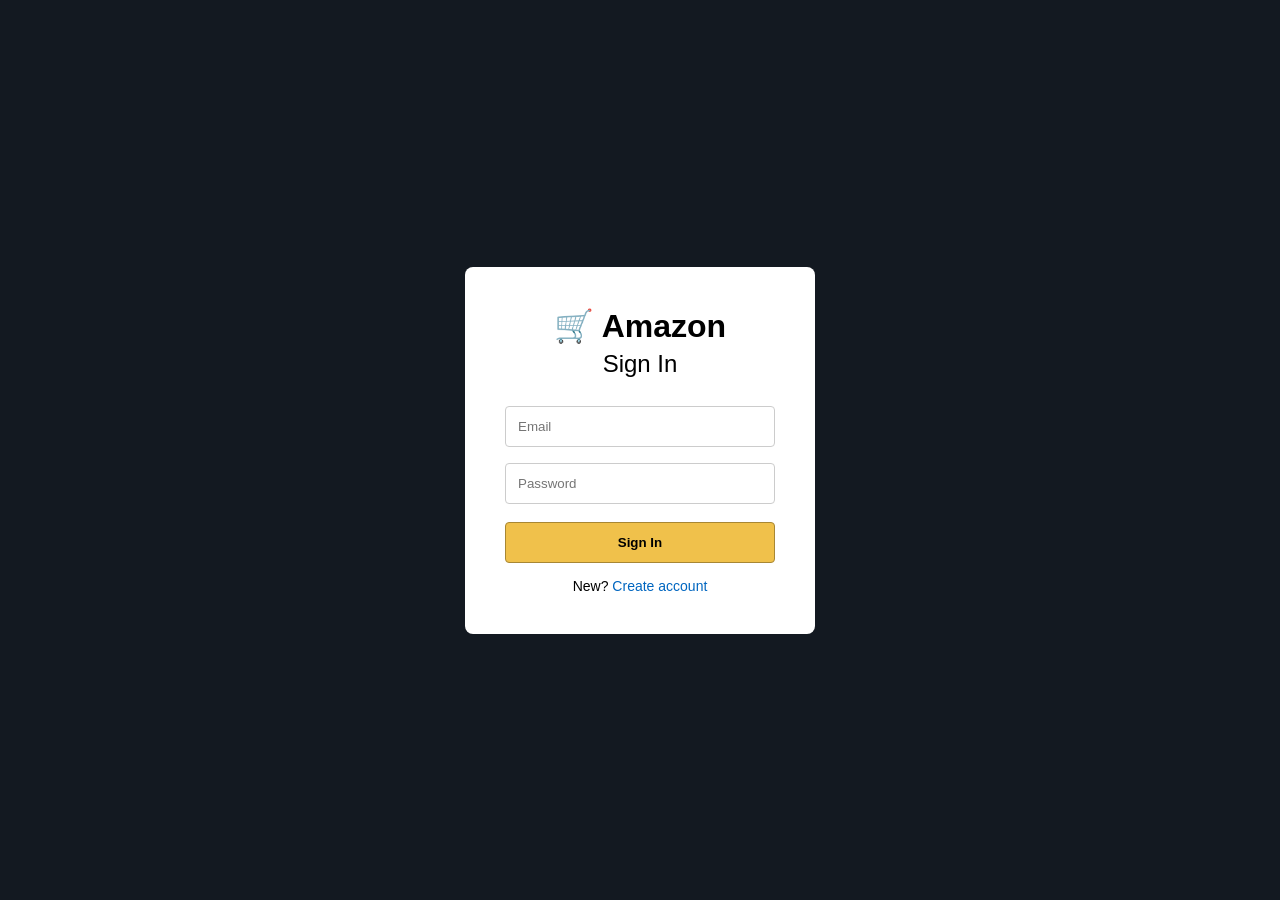
==== index.html @ f2b1199b "Add product image for better visuals" ====
<!DOCTYPE html>
<html lang="en">
<head>
    <meta charset="UTF-8">
    <meta name="viewport" content="width=device-width, initial-scale=1.0">
    <title>Amazon - Shop</title>
    <link rel="stylesheet" href="style.css">
</head>
<body>
    <!-- Navbar -->
    <nav>
        <h1>🛒 Amazon</h1>
        <div class="search-box">
            <input type="text" id="searchInput" placeholder="Search products...">
            <button id="searchBtn">Search</button>
        </div>
        <div>
            <span id="userDisplay">👤 User</span>
            <button id="logoutBtn">Logout</button>
        </div>
    </nav>

    <!-- Results -->
    <div class="container">
        <h2>Welcome! Search for products below</h2>
        <div id="results"></div>
    </div>

    <script src="script.js"></script>
</body>
</html>
---- style.css ----
/* Reset */
* {
    margin: 0;
    padding: 0;
    box-sizing: border-box;
    font-family: Arial, sans-serif;
}

/* ===== LOGIN PAGE ===== */
.login-container {
    display: flex;
    justify-content: center;
    align-items: center;
    height: 100vh;
    background: #131921;
}

.login-box {
    background: white;
    padding: 40px;
    border-radius: 8px;
    width: 350px;
    text-align: center;
}

.login-box h1 {
    font-size: 32px;
    margin-bottom: 5px;
}

.login-box h2 {
    font-weight: normal;
    margin-bottom: 20px;
}

.login-box input {
    width: 100%;
    padding: 12px;
    margin: 8px 0;
    border: 1px solid #ccc;
    border-radius: 4px;
}

.login-box button {
    width: 100%;
    padding: 12px;
    background: #f0c14b;
    border: 1px solid #a88734;
    border-radius: 4px;
    font-weight: bold;
    cursor: pointer;
    margin-top: 10px;
}

.login-box button:hover {
    background: #ddb347;
}

.login-box p {
    margin-top: 15px;
    font-size: 14px;
}

.login-box a {
    color: #0066c0;
    text-decoration: none;
}

/* ===== MAIN PAGE ===== */
nav {
    background: #131921;
    color: white;
    padding: 15px 30px;
    display: flex;
    justify-content: space-between;
    align-items: center;
    flex-wrap: wrap;
    gap: 15px;
}

nav h1 {
    font-size: 24px;
}

.search-box {
    display: flex;
    flex: 1;
    max-width: 500px;
}

.search-box input {
    flex: 1;
    padding: 10px;
    border: none;
    border-radius: 4px 0 0 4px;
}

.search-box button {
    padding: 10px 20px;
    background: #f0c14b;
    border: none;
    border-radius: 0 4px 4px 0;
    cursor: pointer;
    font-weight: bold;
}

.search-box button:hover {
    background: #ddb347;
}

nav button {
    padding: 8px 16px;
    background: #f0c14b;
    border: none;
    border-radius: 4px;
    cursor: pointer;
    font-weight: bold;
}

nav button:hover {
    background: #ddb347;
}

nav span {
    margin-right: 15px;
}

.container {
    max-width: 1200px;
    margin: 30px auto;
    padding: 0 20px;
}

.container h2 {
    color: #131921;
    margin-bottom: 20px;
}

#results {
    background: white;
    padding: 20px;
    border-radius: 8px;
    min-height: 200px;
    box-shadow: 0 2px 8px rgba(0,0,0,0.1);
}

.product-grid {
    display: grid;
    grid-template-columns: repeat(auto-fill, minmax(200px, 1fr));
    gap: 20px;
}

.product-card {
    border: 1px solid #ddd;
    border-radius: 8px;
    padding: 15px;
    transition: 0.2s;
}

.product-card:hover {
    transform: translateY(-4px);
    box-shadow: 0 4px 12px rgba(0,0,0,0.15);
}

.product-card h3 {
    font-size: 16px;
    margin-bottom: 5px;
}

.product-card .price {
    color: #B12704;
    font-size: 20px;
    font-weight: bold;
}

.product-card .rating {
    color: #f0a500;
    margin: 5px 0;
}

.product-card .category {
    color: #666;
    font-size: 12px;
}

.hint {
    color: #999;
    text-align: center;
    padding: 40px 0;
}

.no-results {
    text-align: center;
    padding: 40px 0;
    color: #666;
}

@media (max-width: 600px) {
    nav {
        flex-direction: column;
        align-items: stretch;
    }
    
    .search-box {
        max-width: 100%;
    }
    
    .login-box {
        width: 90%;
    }
}
/* ===== PRODUCT IMAGES ===== */
.product-card img {
    width: 100%;
    height: 150px;
    object-fit: cover;
    border-radius: 4px;
    margin-bottom: 10px;
    background: #f0f2f5;
}

.product-card {
    display: flex;
    flex-direction: column;
    padding: 15px;
    border: 1px solid #ddd;
    border-radius: 8px;
    transition: 0.2s;
    background: white;
}

.product-card:hover {
    transform: translateY(-4px);
    box-shadow: 0 4px 12px rgba(0,0,0,0.15);
}

.product-card h3 {
    font-size: 14px;
    margin: 5px 0;
    min-height: 40px;
    line-height: 1.3;
}

.product-card .price {
    color: #B12704;
    font-size: 18px;
    font-weight: bold;
    margin: 5px 0;
}

.product-card .rating {
    color: #f0a500;
    font-size: 14px;
    margin: 5px 0;
}

.product-card .category {
    color: #666;
    font-size: 12px;
    margin-top: auto;
    padding-top: 8px;
    border-top: 1px solid #eee;
}
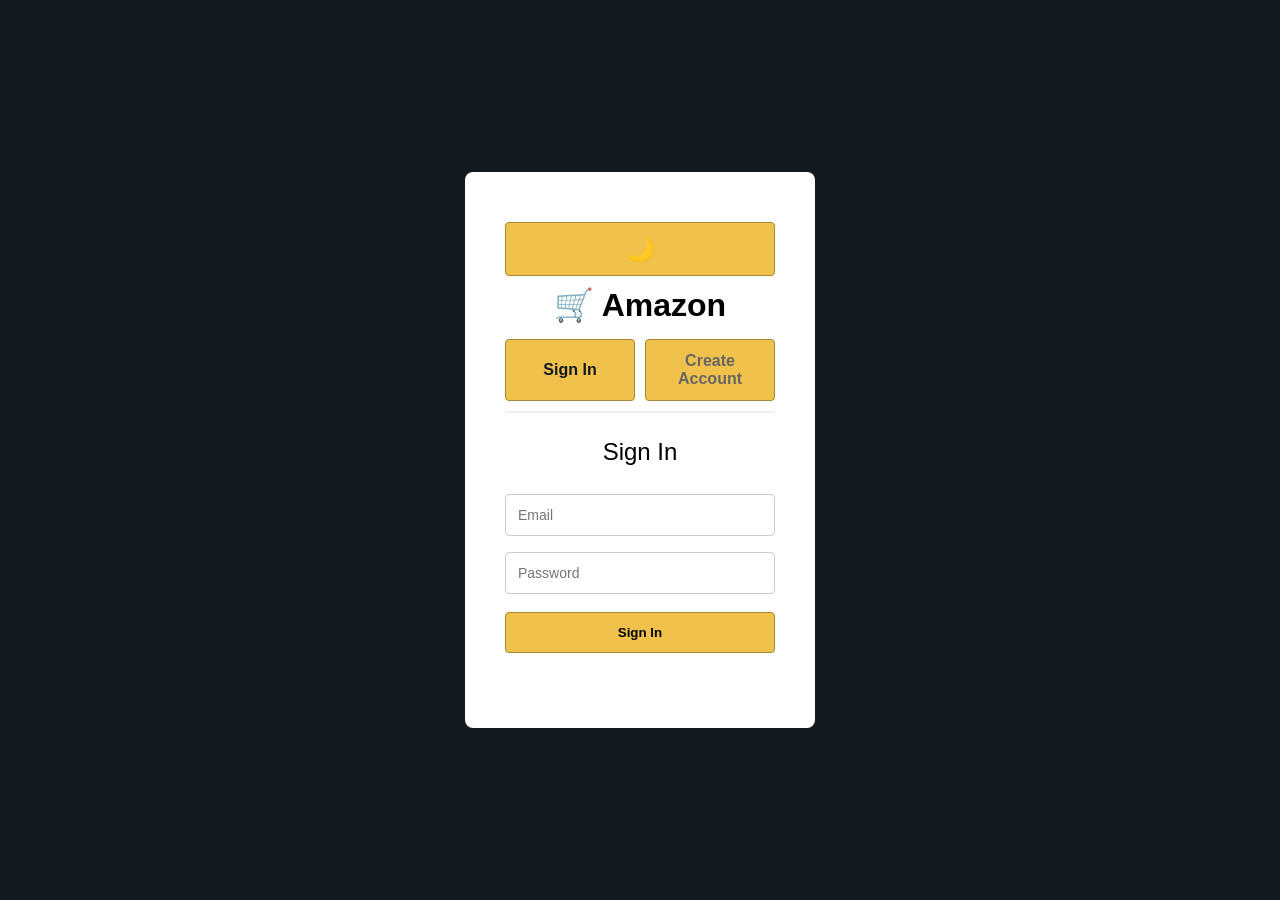
==== commit ace73a47: "darkmode" ====
--- a/index.html
+++ b/index.html
@@ -14,7 +14,10 @@
             <input type="text" id="searchInput" placeholder="Search products...">
             <button id="searchBtn">Search</button>
         </div>
-        <div>
+        <div style="display: flex; align-items: center; gap: 15px;">
+            <button class="dark-mode-toggle" id="darkModeToggle" title="Toggle Dark Mode">
+                🌙
+            </button>
             <span id="userDisplay">👤 User</span>
             <button id="logoutBtn">Logout</button>
         </div>
@@ -22,7 +25,7 @@
 
     <!-- Results -->
     <div class="container">
-        <h2>Welcome! Search for products below</h2>
+        <h2>Welcome! Browse our products below</h2>
         <div id="results"></div>
     </div>
 
--- a/style.css
+++ b/style.css
@@ -260,4 +260,285 @@
     margin-top: auto;
     padding-top: 8px;
     border-top: 1px solid #eee;
+}
+/* ===== TAB SWITCHER ===== */
+.tab-switcher {
+    display: flex;
+    gap: 10px;
+    margin-bottom: 25px;
+    border-bottom: 2px solid #eee;
+    padding-bottom: 10px;
+}
+
+.tab-btn {
+    flex: 1;
+    padding: 10px;
+    background: none;
+    border: none;
+    font-size: 16px;
+    font-weight: bold;
+    cursor: pointer;
+    color: #666;
+    transition: 0.3s;
+    border-radius: 4px;
+}
+
+.tab-btn:hover {
+    background: #f5f5f5;
+}
+
+.tab-btn.active {
+    color: #131921;
+    background: #f0c14b;
+    border-radius: 4px;
+}
+
+/* ===== ERROR & SUCCESS MESSAGES ===== */
+.error-message {
+    color: #d32f2f;
+    font-size: 14px;
+    margin-top: 10px;
+    min-height: 20px;
+    text-align: center;
+}
+
+.success-message {
+    color: #2e7d32;
+    font-size: 14px;
+    margin-top: 10px;
+    min-height: 20px;
+    text-align: center;
+}
+
+/* ===== PASSWORD REQUIREMENT HINT ===== */
+.password-hint {
+    font-size: 12px;
+    color: #666;
+    text-align: left;
+    margin-top: -5px;
+    margin-bottom: 10px;
+}
+
+/* ===== FORM IMPROVEMENTS ===== */
+.login-box input {
+    width: 100%;
+    padding: 12px;
+    margin: 8px 0;
+    border: 1px solid #ccc;
+    border-radius: 4px;
+    font-size: 14px;
+}
+
+.login-box input:focus {
+    border-color: #f0c14b;
+    outline: 2px solid #f0c14b;
+    outline-offset: 1px;
+}
+
+.login-box button {
+    width: 100%;
+    padding: 12px;
+    background: #f0c14b;
+    border: 1px solid #a88734;
+    border-radius: 4px;
+    font-weight: bold;
+    cursor: pointer;
+    margin-top: 10px;
+    transition: 0.2s;
+}
+
+.login-box button:hover {
+    background: #ddb347;
+}
+
+.login-box button:disabled {
+    opacity: 0.6;
+    cursor: not-allowed;
+}
+/* ===== DARK MODE STYLES ===== */
+
+/* Dark Mode Variables */
+body.dark-mode {
+    background-color: #1a1a2e;
+    color: #e0e0e0;
+}
+
+/* Dark Mode - Login Page */
+body.dark-mode .login-container {
+    background: #0d0d1a;
+}
+
+body.dark-mode .login-box {
+    background: #16213e;
+    color: #e0e0e0;
+    box-shadow: 0 4px 20px rgba(0, 0, 0, 0.5);
+}
+
+body.dark-mode .login-box h1,
+body.dark-mode .login-box h2 {
+    color: #e0e0e0;
+}
+
+body.dark-mode .login-box input {
+    background: #1a1a2e;
+    color: #e0e0e0;
+    border: 1px solid #2a2a4e;
+}
+
+body.dark-mode .login-box input:focus {
+    border-color: #f0c14b;
+    outline: 2px solid #f0c14b;
+}
+
+body.dark-mode .login-box button {
+    background: #f0c14b;
+    color: #131921;
+}
+
+body.dark-mode .login-box button:hover {
+    background: #ddb347;
+}
+
+body.dark-mode .login-box a {
+    color: #f0c14b;
+}
+
+body.dark-mode .tab-btn {
+    color: #aaa;
+}
+
+body.dark-mode .tab-btn.active {
+    color: #131921;
+    background: #f0c14b;
+}
+
+body.dark-mode .tab-btn:hover {
+    background: #2a2a4e;
+}
+
+/* Dark Mode - Main Page */
+body.dark-mode nav {
+    background: #0d0d1a;
+    border-bottom: 1px solid #2a2a4e;
+}
+
+body.dark-mode nav h1 {
+    color: #f0c14b;
+}
+
+body.dark-mode nav span {
+    color: #e0e0e0;
+}
+
+body.dark-mode .search-box input {
+    background: #1a1a2e;
+    color: #e0e0e0;
+    border: 1px solid #2a2a4e;
+}
+
+body.dark-mode .search-box input::placeholder {
+    color: #888;
+}
+
+body.dark-mode .search-box button {
+    background: #f0c14b;
+    color: #131921;
+}
+
+body.dark-mode .search-box button:hover {
+    background: #ddb347;
+}
+
+body.dark-mode nav button {
+    background: #f0c14b;
+    color: #131921;
+}
+
+body.dark-mode nav button:hover {
+    background: #ddb347;
+}
+
+body.dark-mode .container h2 {
+    color: #e0e0e0;
+}
+
+body.dark-mode #results {
+    background: #16213e;
+    color: #e0e0e0;
+    box-shadow: 0 2px 8px rgba(0, 0, 0, 0.3);
+}
+
+body.dark-mode .product-card {
+    background: #1a1a2e;
+    border-color: #2a2a4e;
+    color: #e0e0e0;
+}
+
+body.dark-mode .product-card:hover {
+    box-shadow: 0 4px 12px rgba(240, 193, 75, 0.2);
+    border-color: #f0c14b;
+}
+
+body.dark-mode .product-card .category {
+    color: #aaa;
+    border-top-color: #2a2a4e;
+}
+
+body.dark-mode .hint {
+    color: #888;
+}
+
+body.dark-mode .no-results {
+    color: #aaa;
+}
+
+body.dark-mode .error-message {
+    color: #ff6b6b;
+}
+
+body.dark-mode .success-message {
+    color: #51cf66;
+}
+
+/* Dark Mode Toggle Button */
+.dark-mode-toggle {
+    background: none;
+    border: none;
+    font-size: 24px;
+    cursor: pointer;
+    padding: 5px 10px;
+    border-radius: 50%;
+    transition: 0.3s;
+}
+
+.dark-mode-toggle:hover {
+    transform: rotate(20deg);
+    background: rgba(255, 255, 255, 0.1);
+}
+
+body.dark-mode .dark-mode-toggle:hover {
+    background: rgba(240, 193, 75, 0.2);
+}
+
+/* Dark Mode Form Inputs */
+body.dark-mode .form-group label {
+    color: #e0e0e0;
+}
+
+/* Scrollbar in Dark Mode */
+body.dark-mode ::-webkit-scrollbar {
+    width: 10px;
+}
+
+body.dark-mode ::-webkit-scrollbar-track {
+    background: #1a1a2e;
+}
+
+body.dark-mode ::-webkit-scrollbar-thumb {
+    background: #2a2a4e;
+    border-radius: 5px;
+}
+
+body.dark-mode ::-webkit-scrollbar-thumb:hover {
+    background: #f0c14b;
 }
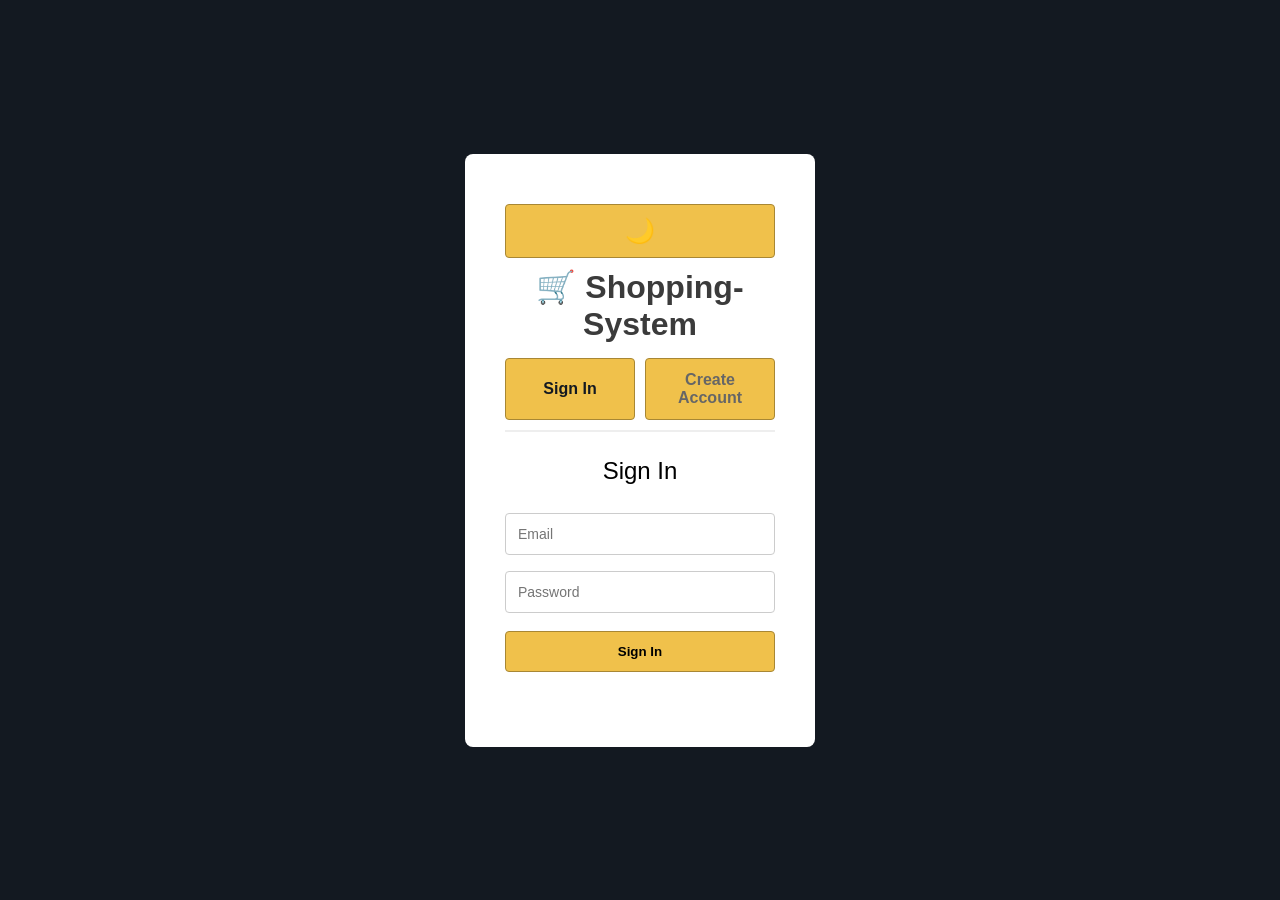
==== commit b0655e61: "new" ====
--- a/index.html
+++ b/index.html
@@ -9,7 +9,7 @@
 <body>
     <!-- Navbar -->
     <nav>
-        <h1>🛒 Amazon</h1>
+        <h1>🛒 Shopping-System</h1>
         <div class="search-box">
             <input type="text" id="searchInput" placeholder="Search products...">
             <button id="searchBtn">Search</button>
--- a/style.css
+++ b/style.css
@@ -26,6 +26,7 @@
 .login-box h1 {
     font-size: 32px;
     margin-bottom: 5px;
+    color:rgb(59, 59, 59)
 }
 
 .login-box h2 {
